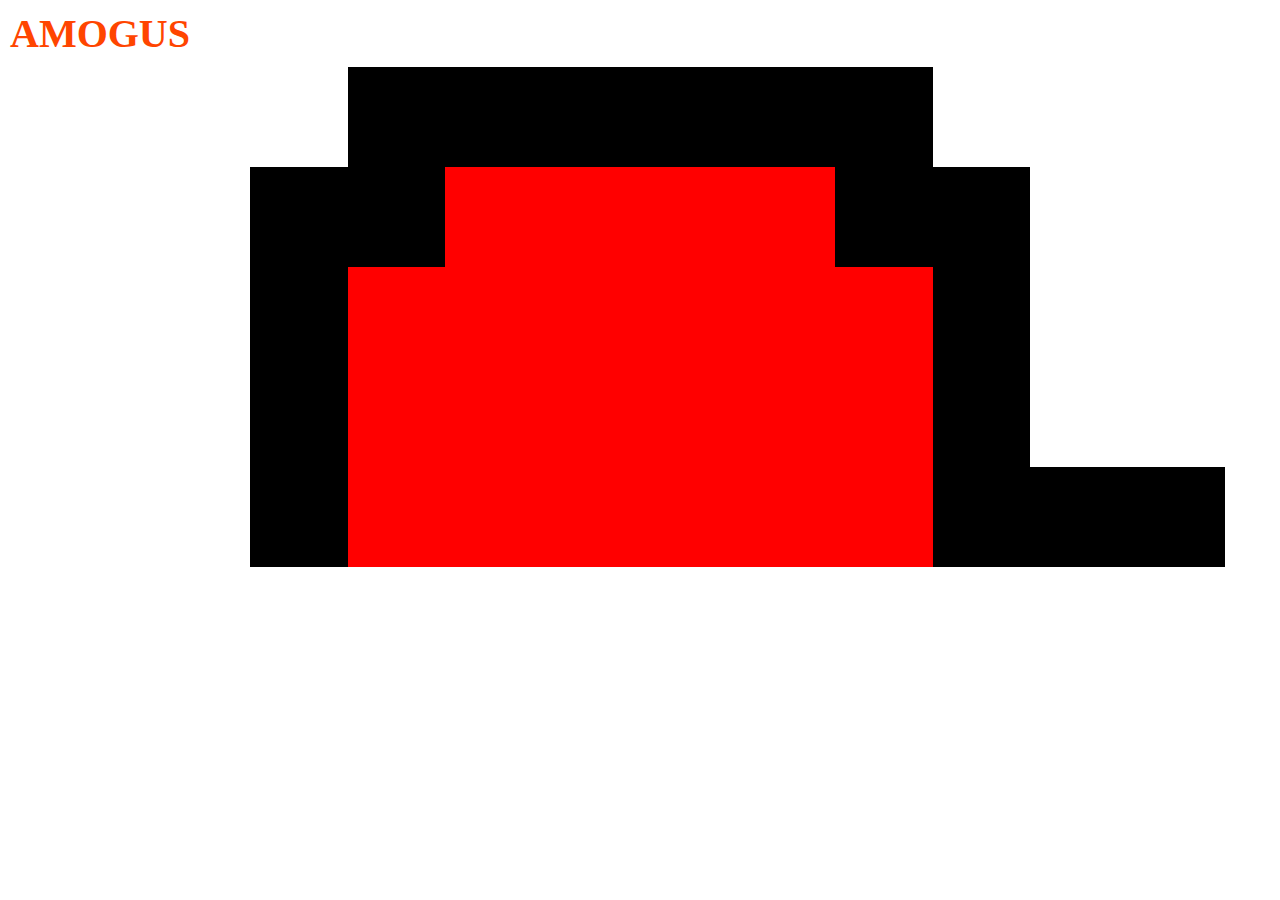
==== bonus/index.html @ c514e939 "inizio parte bonus" ====
<!DOCTYPE html>
<html lang="it">
<head>
    <meta charset="UTF-8">
    <meta name="viewport" content="width=device-width, initial-scale=1.0">
    <title>AMOGUS</title>

    <link rel="stylesheet" href="../css/12bool.css">

    <link rel="stylesheet" href="../bonus/css/style.css">

</head>
<body>
    <h1>AMOGUS</h1>
    <div class="container">
        <div class="row justify-center">
            <div class="col-6 black"></div>
        </div>
        <div class="row justify-center">
            <div class="col-2 black"></div>
            <div class="col-4 red"></div>
            <div class="col-2 black"></div>
        </div>
        <div class="row justify-center">
            <div class="col-1 black"></div>
            <div class="col-6 red"></div>
            <div class="col-1 black"></div>
        </div>
        <div class="row justify-center">
            <div class="col-1 black"></div>
            <div class="col-6 red"></div>
            <div class="col-1 black"></div>
        </div>
        <div class="row justify-center">
            <div class="col-2"></div>
            <div class="col-1 black"></div>
            <div class="col-6 red"></div>
            <div class="col-3 black"></div>
        </div>
        <div class="row justify-center">
        </div>
    </div>
</body>
</html>
---- css/12bool.css ----
*{
    margin: 0;
    padding: 0;
    box-sizing: border-box;
}
/* reset */



.row{
    display: flex;
    flex-direction: row;
    flex-wrap: wrap;
}

/* regola generica per tutte le colonne */
[class*="col-"] {
    flex: 0 0 auto;
    /* flex-grow: 0;
    flex-shrink: 0;
    flex-basis: auto; */
}


/* selettore margini */

.mb-1{
    margin-bottom: .7rem;
}
.mb-2{
    margin-bottom: 1rem;
}
.mb-3{
    margin-bottom: 1.3rem;
}


/* stilizzazione centering verticale ed orizzontale */


.justify-center{
    justify-content: center;
}

.justify-end {
    justify-content: flex-end;
}

.align-center{
    align-items: center;
}

.align-end{
    align-items: flex-end;
}

.space-around{
    justify-content: space-around;
}

.space-between{
    justify-content: space-between;
}



/* stilizzazione colonne */

.col-1{
    max-width: calc(100% / 12);
    flex-basis: calc(100% / 12);
}

.col-2{
    max-width: calc(100% / 12 * 2);
    flex-basis: calc(100% / 12 * 2);
}

.col-3{
    max-width: calc(100% / 12 * 3);
    flex-basis: calc(100% / 12 * 3);
}

.col-4{
    max-width: calc(100% / 12 * 4);
    flex-basis: calc(100% / 12 * 4);
}

.col-5{
    max-width: calc(100% / 12 * 5);
    flex-basis: calc(100% / 12 * 5);
}

.col-6{
    max-width: calc(100% / 12 * 6);
    flex-basis: calc(100% / 12 * 6);
}

.col-7{
    max-width: calc(100% / 12 * 7);
    flex-basis: calc(100% / 12 * 7);
}

.col-8{
    max-width: calc(100% / 12 * 8);
    flex-basis: calc(100% / 12 * 8);
}

.col-9{
    max-width: calc(100% / 12 * 9);
    flex-basis: calc(100% / 12 * 9);
}

.col-10{
    max-width: calc(100% / 12 * 10);
    flex-basis: calc(100% / 12 * 10);
}

.col-11{
    max-width: calc(100% / 12 * 11);
    flex-basis: calc(100% / 12 * 11);
}

.col-12{
    max-width: 100%;
    flex-basis: 100%;
}


/* stilizzazione offset */

.offset-1{
    margin-left: calc(100% / 12);
}

.offset-2{
    margin-left: calc(100% / 12 * 2);
}

.offset-3{
    margin-left: calc(100% / 12 * 3);
}

.offset-4{
    margin-left: calc(100% / 12 * 4);
}

.offset-5{
    margin-left: calc(100% / 12 * 5);
}

.offset-6{
    margin-left: calc(100% / 12 * 6);
}

.offset-7{
    margin-left: calc(100% / 12 * 7);
}

.offset-8{
    margin-left: calc(100% / 12 * 8);
}

.offset-9{
    margin-left: calc(100% / 12 * 9);
}

.offset-10{
    margin-left: calc(100% / 12 * 10);
}

.offset-11{
    margin-left: calc(100% / 12 * 11);
}

.offset-12{
    margin-left: 100%
}
---- bonus/css/style.css ----
h1{
    font-size: 40px;
    color: orangered;
    padding: 10px;
}

.container{
    max-width: 1170px;
    margin: 0 auto;
}


/* stilizzazione quadrati colorati */

[class*="col-"]{
    height: 100px;
    width: 100px;

}


.red{
    background-color: red;
}

.black{
    background-color: black;
}

.blue{
    background-color: #74a4d9;
}
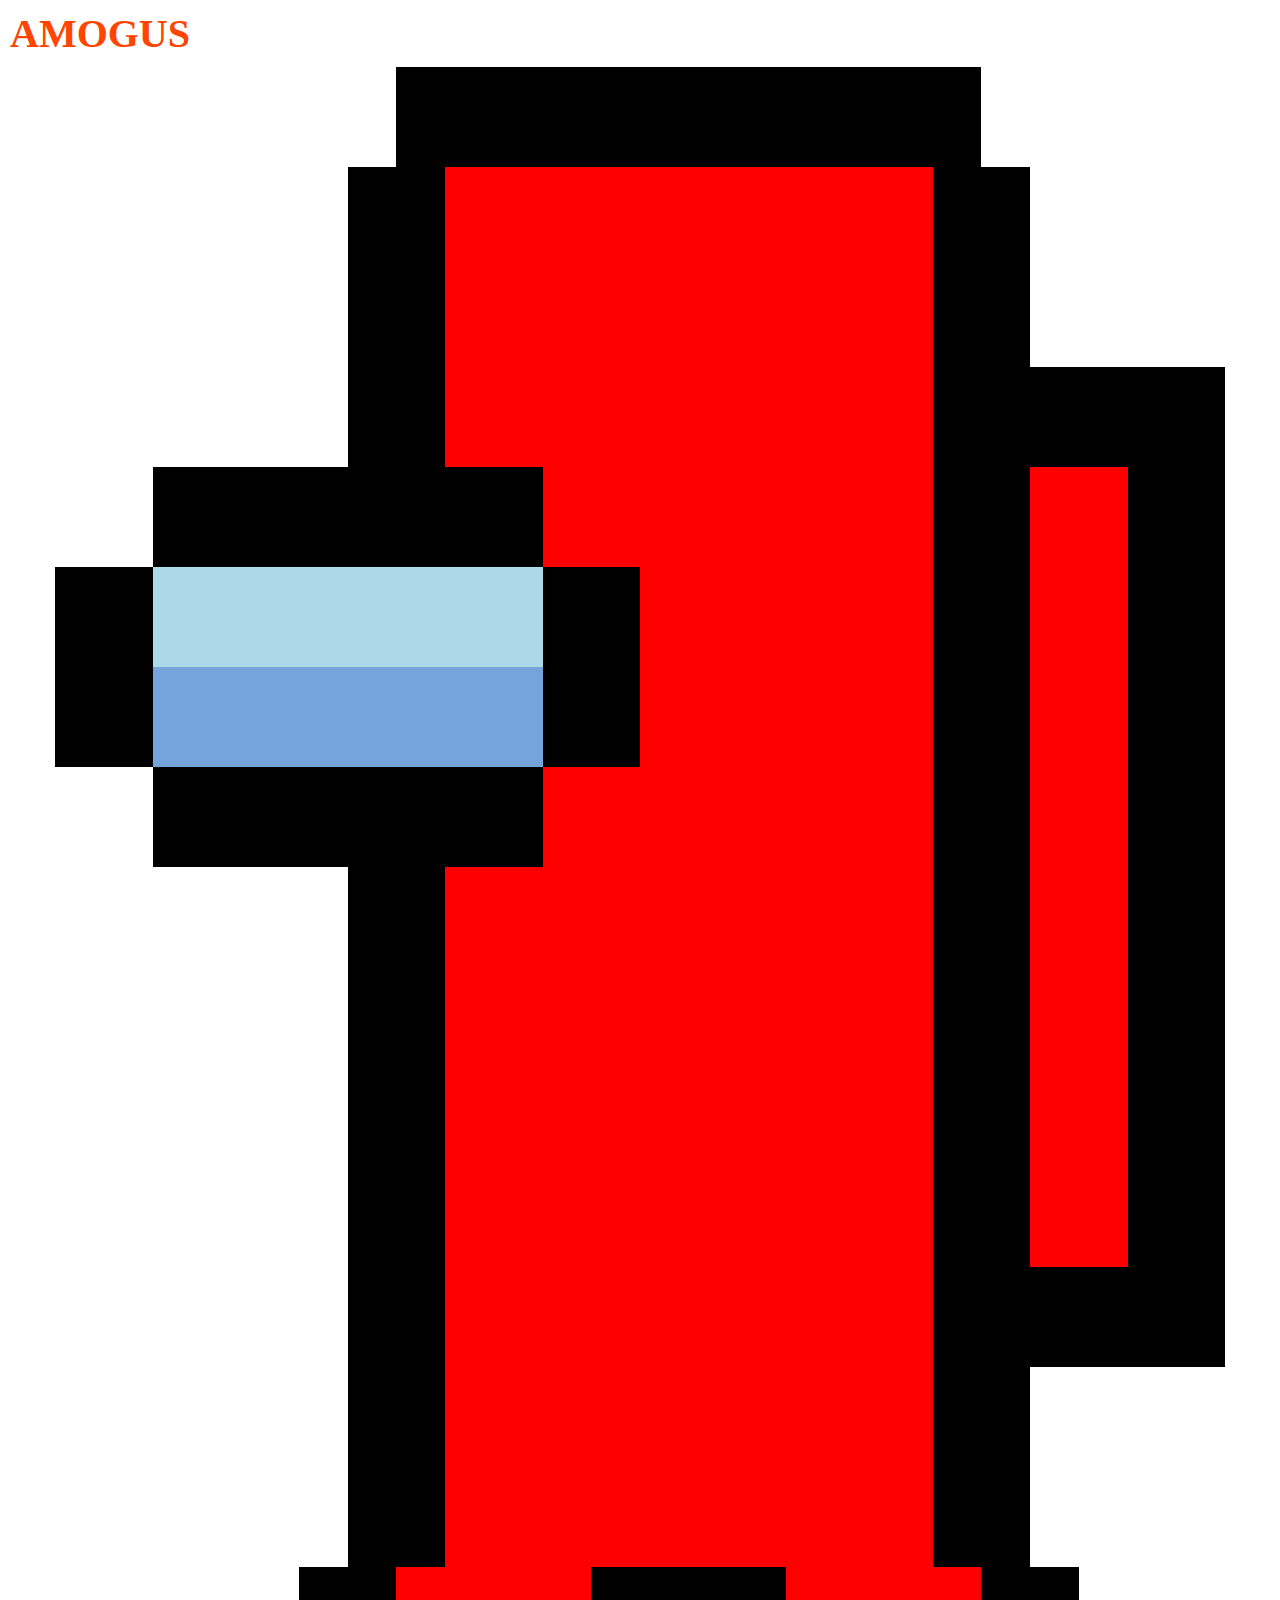
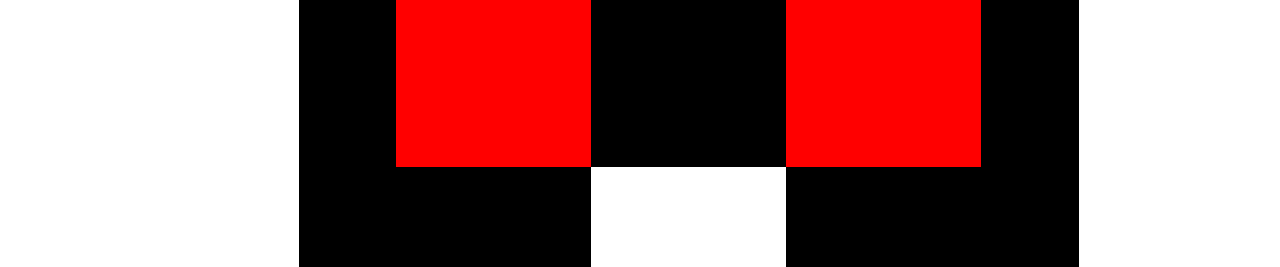
==== commit 7a1fe009: "finita prima bozza dell'immagine bonus" ====
--- a/bonus/index.html
+++ b/bonus/index.html
@@ -14,30 +14,133 @@
     <h1>AMOGUS</h1>
     <div class="container">
         <div class="row justify-center">
+            <div class="col-1"></div>
             <div class="col-6 black"></div>
         </div>
         <div class="row justify-center">
-            <div class="col-2 black"></div>
-            <div class="col-4 red"></div>
-            <div class="col-2 black"></div>
+            <div class="col-1"></div>
+
+            <div class="col-1 black"></div>
+            <div class="col-5 red"></div>
+            <div class="col-1 black"></div>
         </div>
         <div class="row justify-center">
+            <div class="col-1"></div>
             <div class="col-1 black"></div>
-            <div class="col-6 red"></div>
+            <div class="col-5 red"></div>
+            <div class="col-1 black"></div>
+        </div>
+        <div class="row justify-center">
+            <div class="col-3"></div>
+            <div class="col-1 black"></div>
+            <div class="col-5 red"></div>
+            <div class="col-3 black"></div>
+        </div>
+        <div class="row justify-center">
+            <div class="col-1"></div>
+            <div class="col-4 black"></div>
+            <div class="col-4 red"></div>
+            <div class="col-1 black"></div>
+            <div class="col-1 red"></div>
             <div class="col-1 black"></div>
         </div>
         <div class="row justify-center">
             <div class="col-1 black"></div>
-            <div class="col-6 red"></div>
+            <div class="col-4 lightblue"></div>
+            <div class="col-1 black"></div>
+            <div class="col-3 red"></div>
+            <div class="col-1 black"></div>
+            <div class="col-1 red"></div>
             <div class="col-1 black"></div>
         </div>
         <div class="row justify-center">
-            <div class="col-2"></div>
             <div class="col-1 black"></div>
-            <div class="col-6 red"></div>
+            <div class="col-4 blue"></div>
+            <div class="col-1 black"></div>
+            <div class="col-3 red"></div>
+            <div class="col-1 black"></div>
+            <div class="col-1 red"></div>
+            <div class="col-1 black"></div>
+        </div>
+        <div class="row justify-center">
+            <div class="col-1"></div>
+            <div class="col-4 black"></div>
+            <div class="col-4 red"></div>
+            <div class="col-1 black"></div>
+            <div class="col-1 red"></div>
+            <div class="col-1 black"></div>
+        </div>
+        <div class="row justify-center">
+            <div class="col-3"></div>
+            <div class="col-1 black"></div>
+            <div class="col-5 red"></div>
+            <div class="col-1 black"></div>
+            <div class="col-1 red"></div>
+            <div class="col-1 black"></div>
+        </div>
+        <div class="row justify-center">
+            <div class="col-3"></div>
+            <div class="col-1 black"></div>
+            <div class="col-5 red"></div>
+            <div class="col-1 black"></div>
+            <div class="col-1 red"></div>
+            <div class="col-1 black"></div>
+        </div>
+        <div class="row justify-center">
+            <div class="col-3"></div>
+            <div class="col-1 black"></div>
+            <div class="col-5 red"></div>
+            <div class="col-1 black"></div>
+            <div class="col-1 red"></div>
+            <div class="col-1 black"></div>
+        </div>
+        <div class="row justify-center">
+            <div class="col-3"></div>
+            <div class="col-1 black"></div>
+            <div class="col-5 red"></div>
+            <div class="col-1 black"></div>
+            <div class="col-1 red"></div>
+            <div class="col-1 black"></div>
+        </div>
+        <div class="row justify-center">
+            <div class="col-3"></div>
+            <div class="col-1 black"></div>
+            <div class="col-5 red"></div>
             <div class="col-3 black"></div>
         </div>
         <div class="row justify-center">
+            <div class="col-1"></div>
+            <div class="col-1 black"></div>
+            <div class="col-5 red"></div>
+            <div class="col-1 black"></div>
+        </div>
+        <div class="row justify-center">
+            <div class="col-1"></div>
+            <div class="col-1 black"></div>
+            <div class="col-5 red"></div>
+            <div class="col-1 black"></div>
+        </div>
+        <div class="row justify-center">
+            <div class="col-1"></div>
+            <div class="col-1 black"></div>
+            <div class="col-2 red"></div>
+            <div class="col-2 black"></div>
+            <div class="col-2 red"></div>
+            <div class="col-1 black"></div>
+        </div>
+        <div class="row justify-center">
+            <div class="col-1"></div>
+            <div class="col-1 black"></div>
+            <div class="col-2 red"></div>
+            <div class="col-2 black"></div>
+            <div class="col-2 red"></div>
+            <div class="col-1 black"></div>
+        </div>
+        <div class="row justify-center">
+            <div class="col-1"></div>
+            <div class="col-3 black"></div>
+            <div class="col-2"></div>
+            <div class="col-3 black"></div>
         </div>
     </div>
 </body>
--- a/bonus/css/style.css
+++ b/bonus/css/style.css
@@ -31,3 +31,7 @@
     background-color: #74a4d9;
 }
 
+.lightblue{
+    background-color: lightblue;
+}
+
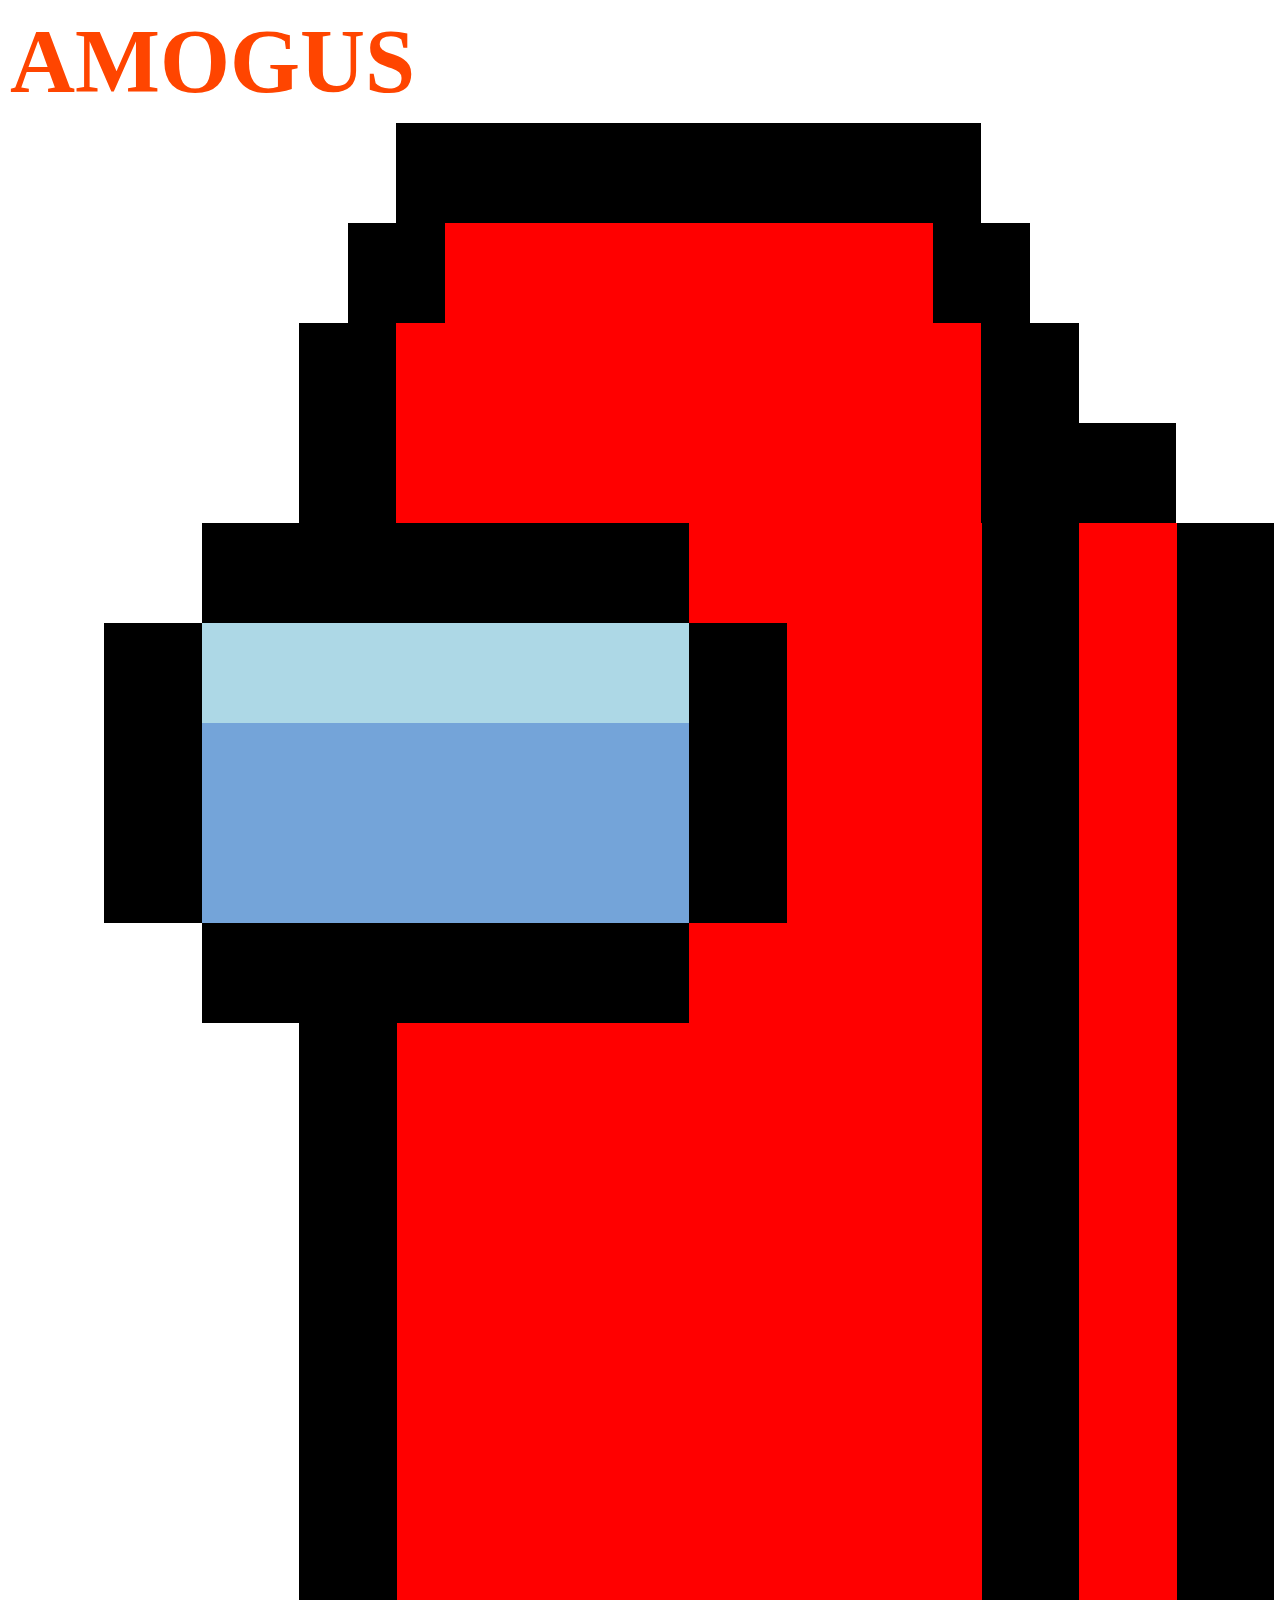
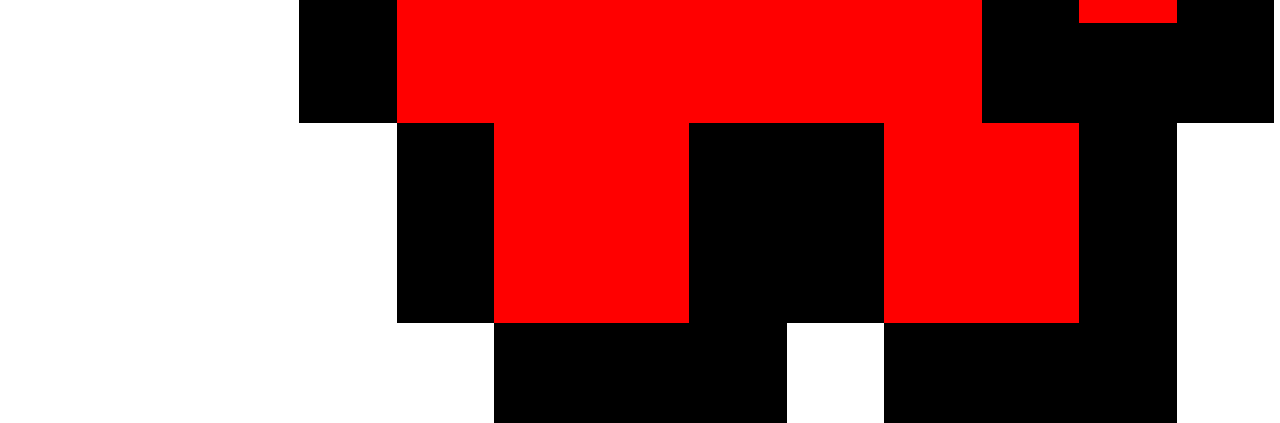
==== commit 5157b0a1: "bonus finito" ====
--- a/bonus/index.html
+++ b/bonus/index.html
@@ -19,7 +19,6 @@
         </div>
         <div class="row justify-center">
             <div class="col-1"></div>
-
             <div class="col-1 black"></div>
             <div class="col-5 red"></div>
             <div class="col-1 black"></div>
@@ -27,120 +26,133 @@
         <div class="row justify-center">
             <div class="col-1"></div>
             <div class="col-1 black"></div>
-            <div class="col-5 red"></div>
+            <div class="col-6 red"></div>
             <div class="col-1 black"></div>
         </div>
         <div class="row justify-center">
-            <div class="col-3"></div>
+            <div class="col-2"></div>
             <div class="col-1 black"></div>
-            <div class="col-5 red"></div>
-            <div class="col-3 black"></div>
+            <div class="col-6 red"></div>
+            <div class="col-2 black"></div>
         </div>
-        <div class="row justify-center">
+        <div class="row justify-end">
             <div class="col-1"></div>
-            <div class="col-4 black"></div>
-            <div class="col-4 red"></div>
-            <div class="col-1 black"></div>
-            <div class="col-1 red"></div>
-            <div class="col-1 black"></div>
-        </div>
-        <div class="row justify-center">
-            <div class="col-1 black"></div>
-            <div class="col-4 lightblue"></div>
-            <div class="col-1 black"></div>
+            <div class="col-5 black"></div>
             <div class="col-3 red"></div>
             <div class="col-1 black"></div>
             <div class="col-1 red"></div>
             <div class="col-1 black"></div>
         </div>
-        <div class="row justify-center">
+        <div class="row justify-end">
             <div class="col-1 black"></div>
-            <div class="col-4 blue"></div>
+            <div class="col-5 lightblue"></div>
             <div class="col-1 black"></div>
+            <div class="col-2 red"></div>
+            <div class="col-1 black"></div>
+            <div class="col-1 red"></div>
+            <div class="col-1 black"></div>
+        </div>
+        <div class="row justify-end">
+            <div class="col-1 black"></div>
+            <div class="col-5 blue"></div>
+            <div class="col-1 black"></div>
+            <div class="col-2 red"></div>
+            <div class="col-1 black"></div>
+            <div class="col-1 red"></div>
+            <div class="col-1 black"></div>
+        </div>
+        <div class="row justify-end">
+            <div class="col-1 black"></div>
+            <div class="col-5 blue"></div>
+            <div class="col-1 black"></div>
+            <div class="col-2 red"></div>
+            <div class="col-1 black"></div>
+            <div class="col-1 red"></div>
+            <div class="col-1 black"></div>
+        </div>
+        <div class="row justify-end">
+            <div class="col-1"></div>
+            <div class="col-5 black"></div>
             <div class="col-3 red"></div>
             <div class="col-1 black"></div>
             <div class="col-1 red"></div>
             <div class="col-1 black"></div>
         </div>
-        <div class="row justify-center">
-            <div class="col-1"></div>
-            <div class="col-4 black"></div>
-            <div class="col-4 red"></div>
+        <div class="row justify-end">
+            <div class="col-2"></div>
+            <div class="col-1 black"></div>
+            <div class="col-6 red"></div>
             <div class="col-1 black"></div>
             <div class="col-1 red"></div>
             <div class="col-1 black"></div>
         </div>
-        <div class="row justify-center">
-            <div class="col-3"></div>
+        <div class="row justify-end">
+            <div class="col-2"></div>
             <div class="col-1 black"></div>
-            <div class="col-5 red"></div>
+            <div class="col-6 red"></div>
             <div class="col-1 black"></div>
             <div class="col-1 red"></div>
             <div class="col-1 black"></div>
         </div>
-        <div class="row justify-center">
-            <div class="col-3"></div>
+        <div class="row justify-end">
+            <div class="col-2"></div>
             <div class="col-1 black"></div>
-            <div class="col-5 red"></div>
+            <div class="col-6 red"></div>
             <div class="col-1 black"></div>
             <div class="col-1 red"></div>
             <div class="col-1 black"></div>
         </div>
-        <div class="row justify-center">
-            <div class="col-3"></div>
+        <div class="row justify-end">
+            <div class="col-2"></div>
             <div class="col-1 black"></div>
-            <div class="col-5 red"></div>
+            <div class="col-6 red"></div>
             <div class="col-1 black"></div>
             <div class="col-1 red"></div>
             <div class="col-1 black"></div>
         </div>
-        <div class="row justify-center">
-            <div class="col-3"></div>
+        <div class="row justify-end">
+            <div class="col-2"></div>
             <div class="col-1 black"></div>
-            <div class="col-5 red"></div>
+            <div class="col-6 red"></div>
             <div class="col-1 black"></div>
             <div class="col-1 red"></div>
             <div class="col-1 black"></div>
         </div>
-        <div class="row justify-center">
-            <div class="col-3"></div>
+        <div class="row justify-end">
+            <div class="col-2"></div>
             <div class="col-1 black"></div>
-            <div class="col-5 red"></div>
+            <div class="col-6 red"></div>
+            <div class="col-1 black"></div>
+            <div class="col-1 red"></div>
+            <div class="col-1 black"></div>
+        </div>
+        <div class="row justify-end">
+            <div class="col-2"></div>
+            <div class="col-1 black"></div>
+            <div class="col-6 red"></div>
             <div class="col-3 black"></div>
         </div>
-        <div class="row justify-center">
-            <div class="col-1"></div>
-            <div class="col-1 black"></div>
-            <div class="col-5 red"></div>
-            <div class="col-1 black"></div>
-        </div>
-        <div class="row justify-center">
-            <div class="col-1"></div>
-            <div class="col-1 black"></div>
-            <div class="col-5 red"></div>
-            <div class="col-1 black"></div>
-        </div>
-        <div class="row justify-center">
-            <div class="col-1"></div>
+        <div class="row justify-end foot">
             <div class="col-1 black"></div>
             <div class="col-2 red"></div>
             <div class="col-2 black"></div>
             <div class="col-2 red"></div>
             <div class="col-1 black"></div>
+            <div class="col-1"></div>
         </div>
-        <div class="row justify-center">
-            <div class="col-1"></div>
+        <div class="row justify-end foot">
             <div class="col-1 black"></div>
             <div class="col-2 red"></div>
             <div class="col-2 black"></div>
             <div class="col-2 red"></div>
             <div class="col-1 black"></div>
+            <div class="col-1"></div>
         </div>
-        <div class="row justify-center">
+        <div class="row justify-end foot">
+            <div class="col-3 black"></div>
             <div class="col-1"></div>
             <div class="col-3 black"></div>
-            <div class="col-2"></div>
-            <div class="col-3 black"></div>
+            <div class="col-1"></div>
         </div>
     </div>
 </body>
--- a/bonus/css/style.css
+++ b/bonus/css/style.css
@@ -1,5 +1,5 @@
 h1{
-    font-size: 40px;
+    font-size: 90px;
     color: orangered;
     padding: 10px;
 }
@@ -35,3 +35,12 @@
     background-color: lightblue;
 }
 
+.justify-end{
+    position: relative;
+    left: 49px;
+}
+
+.foot{
+    /* position: relative;
+    right: 49px; */
+}
